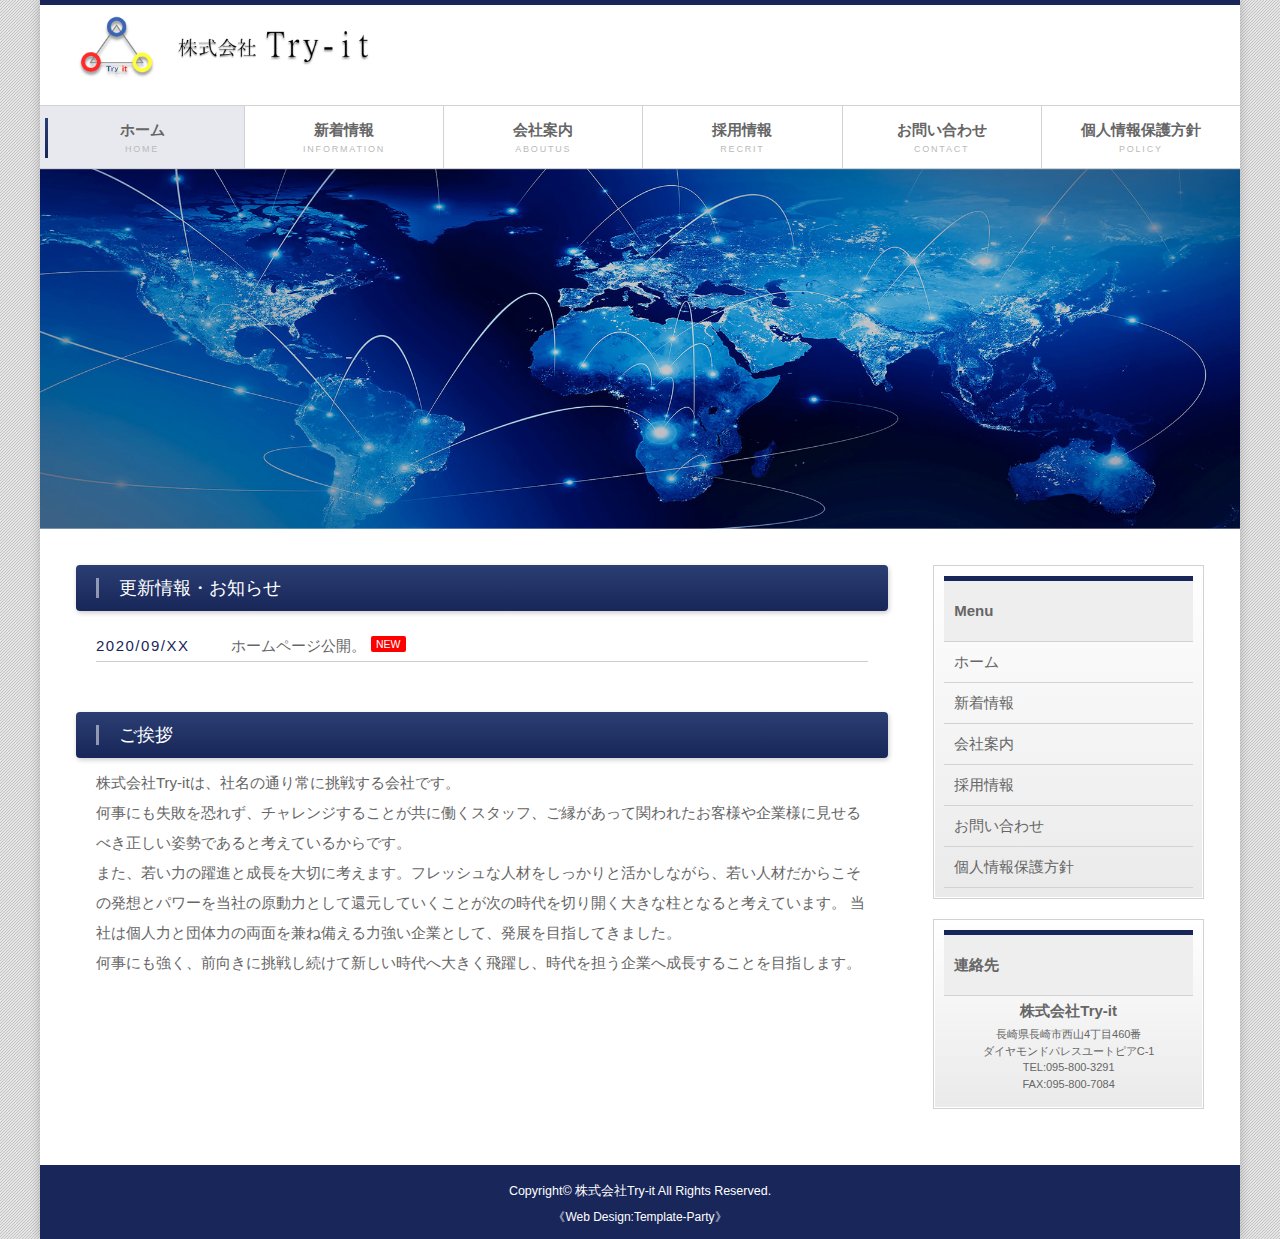
==== index.html @ 6c79cc9b "keyword changed" ====
<!DOCTYPE html>
<html lang="ja">
<head>
<meta charset="UTF-8">
<meta http-equiv="X-UA-Compatible" content="IE=edge">
<title>株式会社Try-it</title>
<meta name="viewport" content="width=device-width, initial-scale=1">
<meta name="description" content="販売応援員の請負や各種イベント・キャンペーン等の企画・制作・運営を行っています">
<meta name="keywords" content="長崎,長崎市,諫早市,大村市,佐世保市,時津,西彼杵郡,インターネット,ブロードバンド,ケータイ,携帯, スタッフ,アルバイト,契約社員,正社員,量販店,ショップ,トライイット,Try-it,株式会社Try-it,ラウンダー,高原,求人,家電,販売,イベント,キャンペーン,請負,未経験者ok,研修あり,光回線,お申し込み">
<link rel="stylesheet" href="css/style.css">
<link rel="stylesheet" href="css/slide.css">
<link rel="stylesheet" href="css/fixmenu_pagetop.css">
<script type="text/javascript" src="js/openclose.js"></script>
<script type="text/javascript" src="js/fixmenu_pagetop.js"></script>
<!--[if lt IE 9]>
<script src="https://oss.maxcdn.com/html5shiv/3.7.2/html5shiv.min.js"></script>
<script src="https://oss.maxcdn.com/respond/1.4.2/respond.min.js"></script>
<![endif]-->
</head>

<body>

<div id="container">

<header>
<h1 id="logo"><a href="index.html"><img src="images/logo_try-it.png" alt="Try-it"></a></h1>
</header>


<!--PC用（801px以上端末）メニュー-->
<nav id="menubar">
<ul>
<li class="current"><a href="index.html">ホーム<span>HOME</span></a></li>
<li><a href="service.html">新着情報<span>INFORMATION</span></a></li>
<li><a href="company.html">会社案内<span>ABOUTUS</span></a></li>
<li><a href="recruit.html">採用情報<span>RECRIT</span></a></li>
<li><a href="contact.html">お問い合わせ<span>CONTACT</span></a></li>
<li><a href="link.html">個人情報保護方針<span>POLICY</span></a></li>
</ul>
</nav>
<!--小さな端末用（800px以下端末）メニュー-->
<nav id="menubar-s">
<ul>
<li class="current"><a href="index.html">ホーム<span>HOME</span></a></li>
<li><a href="service.html">新着情報<span>INFORMATION</span></a></li>
<li><a href="company.html">会社案内<span>ABOUTUS</span></a></li>
<li><a href="recruit.html">採用情報<span>RECRIT</span></a></li>
<li><a href="contact.html">お問い合わせ<span>CONTACT</span></a></li>
<li><a href="link.html">個人情報保護方針<span>POLICY</span></a></li>
</ul>
</nav>

<!--スライドショー-->
<aside id="mainimg">
<img src="images/1.png" alt="" class="slide0">
<img src="images/1.png" alt="" class="slide1">
<img src="images/2.jpg" alt="" class="slide2">
<img src="images/3.jpg" alt="" class="slide3">
</aside>

<div id="contents">

<div id="main">

<section id="new">
<h2>更新情報・お知らせ</h2>
<dl>
<dt>2020/09/XX</dt>
<dd>ホームページ公開。<span class="newicon">NEW</span></dd>


</dl>
<!--
<p class="r">&raquo;&nbsp;<a href="#">過去ログ</a></p>
-->
</section>

<section>

</section>

<section id="about">

<h2>ご挨拶</h2>
<p>株式会社Try-itは、社名の通り常に挑戦する会社です。<br>
  何事にも失敗を恐れず、チャレンジすることが共に働くスタッフ、ご縁があって関われたお客様や企業様に見せるべき正しい姿勢であると考えているからです。<br>
  また、若い力の躍進と成長を大切に考えます。フレッシュな人材をしっかりと活かしながら、若い人材だからこその発想とパワーを当社の原動力として還元していくことが次の時代を切り開く大きな柱となると考えています。
  当社は個人力と団体力の両面を兼ね備える力強い企業として、発展を目指してきました。<br>
  何事にも強く、前向きに挑戦し続けて新しい時代へ大きく飛躍し、時代を担う企業へ成長することを目指します。
</p>



</section>


</div>
<!--/main-->

<div id="sub">

  <nav class="box">
    <h2>Menu</h2>
    <ul class="submenu">
    <li><a href="index.html">ホーム</a></li>
    <li><a href="service.html">新着情報</a></li>
    <li><a href="company.html">会社案内</a></li>
    <li><a href="recruit.html">採用情報</a></li>
    <li><a href="contact.html">お問い合わせ</a></li>
    <li><a href="link.html">個人情報保護方針</a></li>
    </ul>
    </nav>

<section class="box">
  <h2>連絡先</h2>
  <p class="c"><strong>株式会社Try-it</strong><br>
  <span class="mini1">長崎県長崎市西山4丁目460番<br>
    ダイヤモンドパレスユートピアC-1<br>
  TEL:095-800-3291<br>
  FAX:095-800-7084</span></p>
  </section>

</div>
<!--/sub-->

</div>
<!--/contents-->

<footer>
<small>Copyright&copy; <a href="index.html">株式会社Try-it</a> All Rights Reserved.</small>
<span class="pr"><a href="http://template-party.com/" target="_blank">《Web Design:Template-Party》</a></span>
</footer>

</div>
<!--/container-->

<!--「↑」ボタン-->
<p class="nav-fix-pos-pagetop"><a href="#">↑</a></p>

<!--メニュー開閉ボタン-->
<div id="menubar_hdr" class="close"></div>
<!--メニューの開閉処理条件設定　800px以下-->
<script type="text/javascript">
if (OCwindowWidth() <= 800) {
	open_close("menubar_hdr", "menubar-s");
}
</script>
</body>
</html>
---- css/style.css ----
@charset "utf-8";



/*全端末（PC・タブレット・スマホ）共通設定
------------------------------------------------------------------------------------------------------------------------------------------------------*/

/*全体の設定
---------------------------------------------------------------------------*/
body {
	margin: 0px;
	padding: 0px;
	color: #666;	/*全体の文字色*/
	font-family:"ヒラギノ角ゴ Pro W3", "Hiragino Kaku Gothic Pro", "メイリオ", Meiryo, Osaka, "ＭＳ Ｐゴシック", "MS PGothic", sans-serif;	/*フォント種類*/
	font-size: 15px;	/*文字サイズ*/
	line-height: 2;		/*行間*/
	background: #eee url(../images/bg.png);	/*背景色、背景画像の読み込み*/
	-webkit-text-size-adjust: none;
}
h1,h2,h3,h4,h5,p,ul,ol,li,dl,dt,dd,form,figure,form {margin: 0px;padding: 0px;font-size: 100%;font-weight: normal;}
ul {list-style-type: none;}
ol {padding-left: 40px;padding-bottom: 15px;}
img {border: none;max-width: 100%;height: auto;vertical-align: middle;}
table {border-collapse:collapse;font-size: 100%;border-spacing: 0;}
iframe {width: 100%;}

/*リンク（全般）設定
---------------------------------------------------------------------------*/
a {
	color: #666;	/*リンクテキストの色*/
	transition: 0.5s;	/*マウスオン時の移り変わるまでの時間設定。0.5秒。*/
}
a:hover {
	color: #182659;			/*マウスオン時の文字色*/
	text-decoration: none;	/*マウスオン時に下線を消す設定。残したいならこの１行削除。*/
}

/*containerブロック
---------------------------------------------------------------------------*/
#container {
	border-top: 5px solid #182659;	/*上の線の幅、線種、色*/
	margin: 0 auto;
	max-width: 1200px;	/*サイトの最大幅*/
	background: #fff;	/*背景色*/
	box-shadow: 0px 0px 10px rgba(0,0,0,0.2);	/*ボックスの影。右に、下に、広げる幅。0,0,0は黒の事で0.2は透明度20%の事。*/
}

/*ヘッダー（ロゴが入った最上段のブロック）
---------------------------------------------------------------------------*/
/*ヘッダーブロック*/
header {
	overflow: hidden;
	height: 100px;	/*ブロックの高さ*/
}
/*ロゴ画像*/
header #logo img {
	width: 300px;	/*画像幅*/
	float: left;	/*左に回り込み*/
	margin-top: 5px;	/*上下のバランスをとって下さい*/
	margin-bottom: 5px;
	margin-left: 3%;	/*左に空けるスペース*/
}

/*メインメニュー
---------------------------------------------------------------------------*/
/*メニューブロック*/
#menubar {
	overflow: hidden;
	border-top: 1px solid #d2d2d2;		/*上の線の幅、線種、色*/
	border-bottom: 1px solid #d2d2d2;	/*下の線の幅、線種、色*/
}
/*メニュー１個あたりの設定*/
#menubar li {
	float: left;	/*左に回り込み*/
	line-height: 1.6;	/*行間*/
	width: 16.6%;	/*幅*/
}
#menubar li a {
	display:  block;text-decoration: none;
	position: relative;
	text-align: center;	/*文字をセンタリング*/
	padding: 12px 0px;	/*上下、左右へのボックス内の余白*/
	border-left: 1px solid #d2d2d2;	/*左側の線の幅、線種、色*/
	font-weight: bold;	/*太字にする設定*/
}
/*１つ目のメニューへの追加設定*/
#menubar li:first-child {
	width: 17%;	/*幅。６個メニューなので、16.6で割り切れない分をここで再設定。*/
}
#menubar li:first-child a {
	border-left: none;	/*左側の線を消す設定*/
}
/*英語表記（飾り文字）*/
#menubar li a span {
	display: block;
	font-size: 9px;	/*文字サイズ*/
	color: #bababa;	/*文字色*/
	font-weight: normal;	/*太字を標準に戻す設定*/
	letter-spacing: 0.2em;	/*文字間隔を少し広くする設定*/
}
/*マウスオン時と、現在表示中メニューの設定*/
#menubar li a:hover, #menubar li.current a {
	background: #e7e9ee;	/*背景色*/
}
/*左側のアクセントライン*/
#menubar li a:hover::before, #menubar li.current a::before {
	content: "";
	position: absolute;
	left: 5px;
	width: 3px;
	height: 40px;
	background: linear-gradient(#2b3e72, #182659);	/*グラデーション*/
}
/*スマホ用メニューを表示させない*/
#menubar-s {display: none;}
/*３本バーアイコンを表示させない*/
#menubar_hdr {display: none;}

/*コンテンツ（mainとsubを囲むブロック）
---------------------------------------------------------------------------*/
#contents {
	clear: both;overflow: hidden;
	padding: 3%;	/*ボックス内の余白*/
}

/*mainコンテンツ
---------------------------------------------------------------------------*/
#main {
	float: left;	/*左に回り込み*/
	width: 72%;		/*幅*/
}
/*１カラム利用時の設定*/
.c1 #main {
	float: none;
	width: auto;
}
/*h2タグの設定*/
#main h2 {
	clear: both;
	margin-bottom: 20px;	/*見出しの下にとるスペース*/
	font-size: 18px;	/*文字サイズ*/
	padding: 5px 20px;		/*上下、左右への余白*/
	background: #182659;	/*背景色（古いブラウザ用）*/
	background: linear-gradient(#2b3e72, #182659);			/*グラデーション*/
	box-shadow: 1px 2px 5px #ccc;	/*影の設定。それぞれ右へ、下へ、ぼかし幅、色の設定。*/
	color: #FFF;		/*文字色*/
	border-radius: 4px;	/*角丸のサイズ*/
}
/*h2タグの１文字目の設定*/
#main h2::first-letter {
	border-left: 3px solid rgba(255,255,255,0.5);	/*左側の線の幅、線種、色。255,255,255は白の事で0.5は透明度50%の事。*/
	padding-left: 20px;	/*線とテキストとの余白*/
}
/*h3タグの設定*/
#main h3 {
	clear: both;
	margin-bottom: 20px;	/*見出しの下にとるスペース*/
	font-size: 18px;	/*文字サイズ*/
	padding: 6px 20px;		/*上下、左右への余白*/
	background: linear-gradient(#fff, #eee);	/*グラデーション*/
	border: 1px solid #ccc;	/*枠線の幅、線種、色*/
	border-radius: 4px;	/*角丸のサイズ*/
}
/*段落タグ設定*/
#main p {
	padding: 0px 20px 15px;	/*上、左右、下への余白*/
}
#main h2 + p,
#main h3 + p {
	margin-top: -10px;
}
#main section+section {
	margin-top: 50px;
}

/*ボックス（list）設定
---------------------------------------------------------------------------*/
/*ボックス１個あたりの設定*/
#main .list {
	position: relative;overflow: hidden;
	margin-bottom: 20px;	/*ボックス同士の上下間の余白*/
	border: 1px solid #ccc;	/*枠線の幅、線種、色*/
	padding: 20px;	/*ボックス内の余白。変更する際は、下の「#main .list a」のmarginとpaddingの数字も変更する。*/
	background: linear-gradient(#FFF, #eee);	/*グラデーション*/
	box-shadow: 0px 2px 5px #ccc;	/*影の設定。右・下・ぼかし幅・色の設定*/
}
#main .list a {
	overflow: hidden;display: block;text-decoration: none;
	margin: -20px;	/*ボックス内の余白。変更する際は、上の「#main .list」のpaddingの数字も変更する。※必ずマイナス記号をつけておく。*/
	padding: 20px;	/*ボックス内の余白。変更する際は、上の「#main .list」のpaddingの数字も変更する。*/
	background: linear-gradient(#FFF, #eee);	/*グラデーション*/
}
/*マウスオン時設定*/
#main .list a:hover {
	background: #fff;	/*マウスオン時の背景色*/
}
/*ボックスにリンク指定がされた場合に出る「→」マーク*/
#main .list a::before {
	content: "→";	/*この文字を出す。他の文字に変えても可だが機種依存文字は化けるので使わない。*/
	position: absolute;
	right: 20px;	/*ボックスの右から20pxの場所に配置*/
	top: 20px;		/*ボックスの上から20pxの場所に配置*/
	background: #999;	/*背景色（古いブラウザ用）*/
	background: rgba(0,0,0,0.5);	/*rgb指定での背景色。「0,0,0」は黒の事で「0.5」が透明度50%の事。*/
	color: #fff;	/*文字色*/
	border: 1px solid #fff;	/*枠線の幅、線種、色*/
	border-radius: 4px;		/*角丸のサイズ*/
	width: 30px;		/*幅*/
	line-height: 30px;	/*高さ*/
	text-align: center;
}
#main .list a:hover::before {
	background: #000;	/*マウスオン時の「→」マークの背景色*/
}
/*ボックス内の画像設定*/
#main .list .img {
	width: 30%;	/*画像の幅*/
	float: left;
	margin-right: 10px;
}
/*ボックス内のh4（見出し）タグ設定*/
#main .list h4 {
	font-size: 18px;	/*文字サイズ*/
	color: #182659;		/*文字色*/
}
/*ボックス内のp（段落）タグ設定*/
#main .list p {
	padding: 0;
}

/*subコンテンツ
---------------------------------------------------------------------------*/
/*subブロック*/
#sub {
	float: right;	/*右に回り込み*/
	width: 24%;		/*幅*/
}
/*１カラム利用時の設定*/
.c1 #sub {
	display: none;	/*非表示にする*/
}
/*subコンテンツ内のh2タグ設定*/
#sub h2 {
	padding: 15px 10px;		/*左から、上下、左右への余白*/
	background: #eee;		/*背景色*/
	border-bottom: 1px solid #d2d2d2;	/*下の線の幅、線種、色*/
	border-top: 5px solid #182659;		/*上の線の幅、線種、色*/
	font-weight: bold;	/*太字にする設定*/
}

/*subコンテンツのbox
---------------------------------------------------------------------------*/
#sub .box {
	border: 1px solid #d2d2d2;	/*枠線の幅、線種、色*/
	padding: 10px;			/*ボックス内の余白*/
	margin-bottom: 20px;	/*ボックスの下に空けるスペース*/
	background: linear-gradient(#fff, #eaeaea);	/*グラデーション*/
	box-shadow: 0px 0px 0px 1px #FFF inset;		/*内側への影を右・下・ぼかし幅・距離・色を設定*/
}

/*subコンテンツ内のメニュー
---------------------------------------------------------------------------*/
/*メニュー全体の設定*/
#sub ul.submenu {
	margin-bottom: 20px;	/*ブロックの下に空けるスペース*/
}
/*メニュー１個ごとの設定*/
#sub ul.submenu li a {
	text-decoration: none;display: block;
	padding: 5px 10px;	/*メニュー内の余白。上下、左右への設定。*/
	border-bottom: 1px solid #d2d2d2;	/*下の線の幅、線種、色*/
}
/*マウスオン時の背景色*/
#sub ul.submenu li a:hover {
	background: #fff;
}
/*box内のメニューブロックの設定*/
#sub .box ul.submenu {
	margin-bottom:  0;
}

/*サブコンテンツ内の一覧ブロック
---------------------------------------------------------------------------*/
/*各ボックスの設定*/
#sub .list {
	position: relative;overflow: hidden;
	font-size: 11px;	/*文字サイズ*/
	line-height: 1.2;	/*行間を狭くする*/
}
#sub .list a {
	text-decoration: none;display: block;overflow: hidden;
	padding: 10px;	/*ボックス内の余白*/
	border-bottom: 1px solid #d2d2d2;	/*下の線の幅、線種、色*/
}
/*マウスオン時*/
#sub .list a:hover {
	background: #fff;	/*背景色*/
}
/*ボックス内のh4タグ設定*/
#sub .list h4 {
	color: #182659;		/*文字色*/
}
/*ボックス内の写真設定*/
#sub .list figure img {
	float: left;	/*画像を左へ回り込み*/
	width: 20%;		/*写真の幅*/
	margin-right: 5px;	/*写真の右側に空ける余白*/
}

/*フッター設定
---------------------------------------------------------------------------*/
footer {
	clear: both;
	text-align: center;
	padding: 10px 0;
	background: #182659;	/*背景色*/
	color: #fff;	/*文字色*/
}
footer a {
	text-decoration: none;
	color: #fff;	/*文字色*/
}
footer .pr {
	display: block;
	font-size: 80%;
}

/*トップページ内「更新情報・お知らせ」ブロック
---------------------------------------------------------------------------*/
/*ブロック全体の設定*/
#new dl {
	padding-left: 20px;
	padding-right: 20px;
	margin-bottom: 20px;
}
/*日付設定*/
#new dt {
	float: left;
	width: 9em;		/*幅*/
	color: #182659;	/*文字色*/
	letter-spacing: 0.1em;
}
/*記事設定*/
#new dd {
	padding-left: 9em;
	border-bottom: 1px solid #ccc;	/*下線の幅、線種、色*/
}

/*よく頂く質問ページ
---------------------------------------------------------------------------*/
/*ブロック全体*/
.faq {
	padding: 0px 20px;	/*上下、左右への余白*/
}
/*質問の設定*/
.faq dt {
	color: #182659;	/*文字色*/
	padding-top: 15px;
}
.faq dt a {
	color: #182659;	/*文字色*/
}
/*回答の設定*/
.faq dd {
	border-bottom: 1px solid #ccc;	/*下線の幅、線種、色*/
	overflow: hidden;
	padding-bottom: 15px;
}

/*テーブル（ta1）
---------------------------------------------------------------------------*/
/*ta1設定*/
.ta1 {
	width: 100%;
	margin: 0 auto 20px;
}
.ta1, .ta1 td, .ta1 th {
	border: 1px solid #ccc;	/*テーブルの枠線の幅、線種、色*/
	padding: 10px 15px;	/*ボックス内の余白*/
	word-break: break-all;
}
/*テーブル１行目に入った見出し部分*/
.ta1 th.tamidashi {
	width: auto;
	text-align: left;	/*左よせ*/
}
/*ta1の左側ボックス*/
.ta1 th {
	width: 140px;	/*幅*/
	text-align: center;	/*センタリング*/
	font-weight: normal;
}
/*左側ボックスに画像を入れた場合の設定*/
.ta1 th img {
	width: 100%;
}

/*inputボタン
---------------------------------------------------------------------------*/
#main input[type="submit"].btn,
#main input[type="button"].btn,
#main input[type="reset"].btn {
	padding: 5px 10px;
	border: 1px solid #ccc;
	font-size: 15px;
	border-radius: 3px;
	background: linear-gradient(#fff, #eee);
}
/*マウスオン時の設定*/
#main input[type="submit"].btn:hover,
#main input[type="button"].btn:hover,
#main input[type="reset"].btn:hover {
	border: 1px solid #999;
	background: #fff;
}

/*トップページのNEWアイコン
---------------------------------------------------------------------------*/
.newicon {
	background: #F00;	/*背景色*/
	color: #FFF;		/*文字色*/
	font-size: 70%;		/*文字サイズ*/
	line-height: 1.5;
	padding: 2px 5px;
	border-radius: 2px;
	margin: 0px 5px;
	vertical-align: text-top;
}

/*その他
---------------------------------------------------------------------------*/
.look {background: #ccc;color: #333;padding: 5px 10px;border-radius: 4px;}
.mb15,.mb1em {margin-bottom: 15px !important;}
.mb30 {margin-bottom: 30px !important;}
.p0 {padding:0 !important;}
.clear {clear: both;}
ul.disc {padding: 0em 25px 15px;list-style: disc;}
.color1, .color1 a {color: #F00;}
.bg1 {background: #f6f5f2;}
.pr {font-size: 10px;}
.wl {width: 96%;}
.ws {width: 50%;}
.c {text-align: center;}
.r {text-align: right;}
.l {text-align: left;}
img.fr {float: right;margin-left: 10px;margin-bottom: 10px;}
img.fl {float: left;margin-right: 10px;margin-bottom: 10px;}
.big1 {font-size: 20px;}
.mini1 {font-size: 11px;display: inline-block;line-height: 1.5;}
.sh {display: none;}



/*画面幅800px以下の設定
------------------------------------------------------------------------------------------------------------------------------------------------------*/
@media screen and (max-width:800px){

/*コンテンツ（mainとsubを囲むブロック）
---------------------------------------------------------------------------*/
#contents {
	padding: 0 3%;	/*ボックス内の余白。上下、左右。*/
}

/*メインメニュー
---------------------------------------------------------------------------*/
/*アニメーションのフレーム設定。全100コマアニメーションだと思って下さい。透明度(opacity)0%から透明度100%にする指定。*/
@keyframes menu1 {
0% {opacity: 0;}
100% {opacity: 1;}
}
/*スマホ用メニューブロック*/
#menubar-s {
	display: block;overflow: hidden;
	position: absolute;
	top: 105px;	/*上から105pxの場所に配置*/
	border-top: 1px solid #fff;		/*上の線の幅、線種、色*/
	width: 100%;
	z-index: 10;
	animation-name: menu1;		/*上のkeyframesの名前*/
	animation-duration: 0.5S;	/*アニメーションの実行時間。0.5秒。*/
	animation-fill-mode: both;	/*アニメーションの完了後、最後のキーフレームを維持する*/
}
/*メニュー１個あたりの設定*/
#menubar-s li a {
	display: block;text-decoration: none;
	padding: 15px 10px 15px 20px;	/*上、右、下、左へのメニュー内の余白*/
	border-bottom: 1px solid #fff;	/*下の線の幅、線種、色*/
	background: #000;	/*背景色*/
	background: rgba(0,0,0,0.8);	/*背景色。0,0,0は黒の事で0.8は透明度80%の事。*/
	color: #fff;	/*文字色*/
	font-size: 20px;	/*文字サイズ*/
}
/*英語表記（飾り文字）*/
#menubar-s li a span {
	display: block;
	font-size: 12px;	/*文字サイズ*/
}
/*PC用メニューを非表示にする*/
#menubar {
	display: none;
}

/*３本バーアイコン設定
---------------------------------------------------------------------------*/
/*３本バーブロック*/
#menubar_hdr {
	display: block;
	position: absolute;
	top: 28px;	/*上から28pxの場所に配置*/
	right: 3%;	/*右から3%の場所に配置*/
	border: 1px solid #000;	/*枠線の幅、線種、色*/
}
/*アイコン共通設定*/
#menubar_hdr.close,
#menubar_hdr.open {
	width: 50px;	/*幅*/
	height: 50px;	/*高さ*/
}
/*三本バーアイコン*/
#menubar_hdr.close {
	background: #fff url(../images/icon_menu.png) no-repeat center top/50px;
}
/*閉じるアイコン*/
#menubar_hdr.open {
	background: #fff url(../images/icon_menu.png) no-repeat center bottom/50px;
}

/*main,subコンテンツ
---------------------------------------------------------------------------*/
#main, #sub {
	float: none;
	width: auto;
}

/*その他
---------------------------------------------------------------------------*/
body.s-n #sub,body.s-n #footermenu,.m-n {display: none;}

}



/*画面幅480px以下の設定
------------------------------------------------------------------------------------------------------------------------------------------------------*/
@media screen and (max-width:480px){

/*ヘッダー（ロゴが入った最上段のブロック）
---------------------------------------------------------------------------*/
/*ロゴ画像*/
header #logo img {
	width: 200px;	/*画像幅*/
	margin-top: 9px;	/*上下のバランスをとって下さい*/
}

/*全体の設定
---------------------------------------------------------------------------*/
body {
	font-size: 12px;	/*文字サイズ*/
	line-height: 1.5;	/*行間*/
}

/*mainコンテンツ
---------------------------------------------------------------------------*/
#main h2, #main h3 {
	font-size: 14px;
	padding-left: 10px;
	padding-right: 10px;
}
/*h2タグの１文字目の設定*/
#main h2::first-letter {
	padding-left: 8px;	/*線とテキストとの余白*/
}
/*段落タグ設定*/
#main p {
	padding: 0px 10px 15px;	/*上、左右、下への余白*/
}

/*ボックス（list）設定
---------------------------------------------------------------------------*/
/*ボックス内のh4（見出し）タグ設定*/
#main .list h4 {
	font-size: 14px;	/*文字サイズ*/
}

/*トップページ内「更新情報・お知らせ」ブロック
---------------------------------------------------------------------------*/
/*ブロック全体の設定*/
#new dl {
	padding-left: 10px;
	padding-right: 10px;
}

/*テーブル（ta1）
---------------------------------------------------------------------------*/
/*ta1設定*/
.ta1, .ta1 td, .ta1 th {
	padding: 5px;	/*ボックス内の余白*/
}
/*ta1の左側ボックス*/
.ta1 th {
	width: 100px;
}

/*その他
---------------------------------------------------------------------------*/
.ws,.wl {width: 94%;}
.big1 {font-size: 16px;}
img.fr,img.fl {float: none;margin: 0;width: 100%;}
.sh {display:block;}
.pc {display:none;}

}
---- css/slide.css ----
@charset "utf-8";


/*CSSスライドショー設定
---------------------------------------------------------------------------*/
/*１枚目*/
@keyframes slide1 {
	0% {opacity: 0;}
	10% {opacity: 1;}
	30% {opacity: 1;}
	40% {opacity: 0;}
	100% {opacity: 0;}
}
/*２枚目*/
@keyframes slide2 {
	0% {opacity: 0;}
	20% {opacity: 0;}
	30% {opacity: 1;}
	60% {opacity: 1;}
	70% {opacity: 0;}
	100% {opacity: 0;}
}
/*３枚目*/
@keyframes slide3 {
	0% {opacity: 0;}
	50% {opacity: 0;}
	60% {opacity: 1;}
	85% {opacity: 1;}
	95% {opacity: 0;}
	100% {opacity: 0;}
}

/*mainimg
---------------------------------------------------------------------------*/
/*画像ブロック*/
#mainimg {
	clear: left;
	width: 100%;
	margin: 0 auto;
	position: relative;
}
/*３枚画像の共通設定*/
.slide1,.slide2,.slide3 {
	animation-duration: 15s;	/*実行する時間。「s」は秒の事。*/
	animation-iteration-count:infinite;		/*実行する回数。「infinite」は無限に繰り返す意味。*/
	position: absolute;left:0px;top:0px;width: 100%;height: auto;
	animation-fill-mode: both;
	animation-delay: 1s;
}
/*土台画像*/
.slide0 {
	position: relative;width: 100%;height: auto;
}
/*１枚目*/
.slide1 {
	animation-name: slide1;		/*上で設定しているキーフレーム（keyframes）の名前*/
}
/*２枚目*/
.slide2 {
	animation-name: slide2;		/*上で設定しているキーフレーム（keyframes）の名前*/
}
/*３枚目*/
.slide3 {
	animation-name: slide3;		/*上で設定しているキーフレーム（keyframes）の名前*/
}



/*画面幅800px以下の設定
------------------------------------------------------------------------------------------------------------------------------------------------------*/
@media screen and (max-width:800px){

/*mainimg
---------------------------------------------------------------------------*/
/*画像ブロック*/
#mainimg {
	margin-bottom: 3%;
}

}
---- css/fixmenu_pagetop.css ----
@charset "utf-8";

@keyframes scroll {

0% {
	opacity: 0;
}
100% {
	opacity: 1;
}

}

body .nav-fix-pos-pagetop a {
	display: none;
}

body.is-fixed-pagetop .nav-fix-pos-pagetop a {
	display: block;
	text-decoration: none;
	text-align: center;
	width: 50px;
	line-height: 50px;
	z-index: 100;
	position: fixed;
	bottom: 100px;
	right: 3%;
	background: #000;
	background: rgba(0,0,0,0.6);
	color: #fff;
	border: 1px solid #fff;
	animation-name: scroll;	/*上のアニメーションで指定しているkeyframesの名前（scroll）*/
	animation-duration: 1S;	/*アニメーションの実行時間*/
	animation-fill-mode: forwards;	/*アニメーションの完了後、最後のキーフレームを維持する*/
}
body.is-fixed-pagetop .nav-fix-pos-pagetop a:hover {
	background: #999;
}
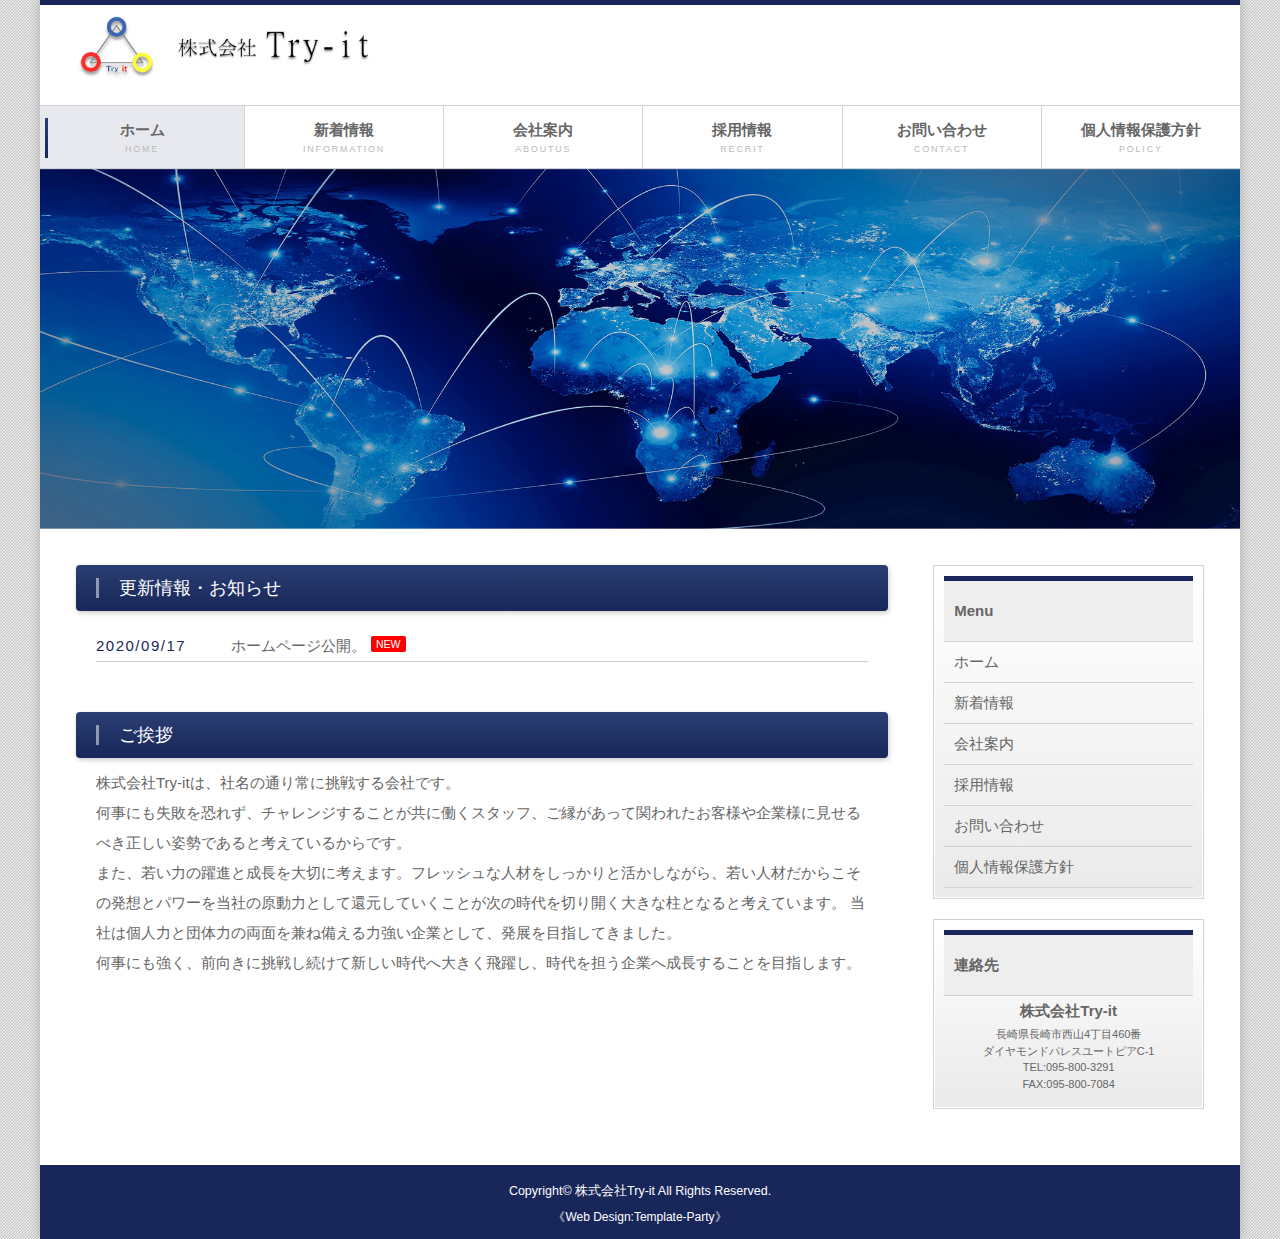
==== commit 5f00acc5: "change date" ====
--- a/index.html
+++ b/index.html
@@ -5,7 +5,7 @@
 <meta http-equiv="X-UA-Compatible" content="IE=edge">
 <title>株式会社Try-it</title>
 <meta name="viewport" content="width=device-width, initial-scale=1">
-<meta name="description" content="販売応援員の請負や各種イベント・キャンペーン等の企画・制作・運営を行っています">
+<meta name="description" content="株式会社Try-it（トライイット）は長崎県長崎市にある株式会社です。販売応援員の請負や各種イベント・キャンペーン等の企画・制作・運営を行っています。">
 <meta name="keywords" content="長崎,長崎市,諫早市,大村市,佐世保市,時津,西彼杵郡,インターネット,ブロードバンド,ケータイ,携帯, スタッフ,アルバイト,契約社員,正社員,量販店,ショップ,トライイット,Try-it,株式会社Try-it,ラウンダー,高原,求人,家電,販売,イベント,キャンペーン,請負,未経験者ok,研修あり,光回線,お申し込み">
 <link rel="stylesheet" href="css/style.css">
 <link rel="stylesheet" href="css/slide.css">
@@ -65,7 +65,7 @@
 <section id="new">
 <h2>更新情報・お知らせ</h2>
 <dl>
-<dt>2020/09/XX</dt>
+<dt>2020/09/17</dt>
 <dd>ホームページ公開。<span class="newicon">NEW</span></dd>
 
 
